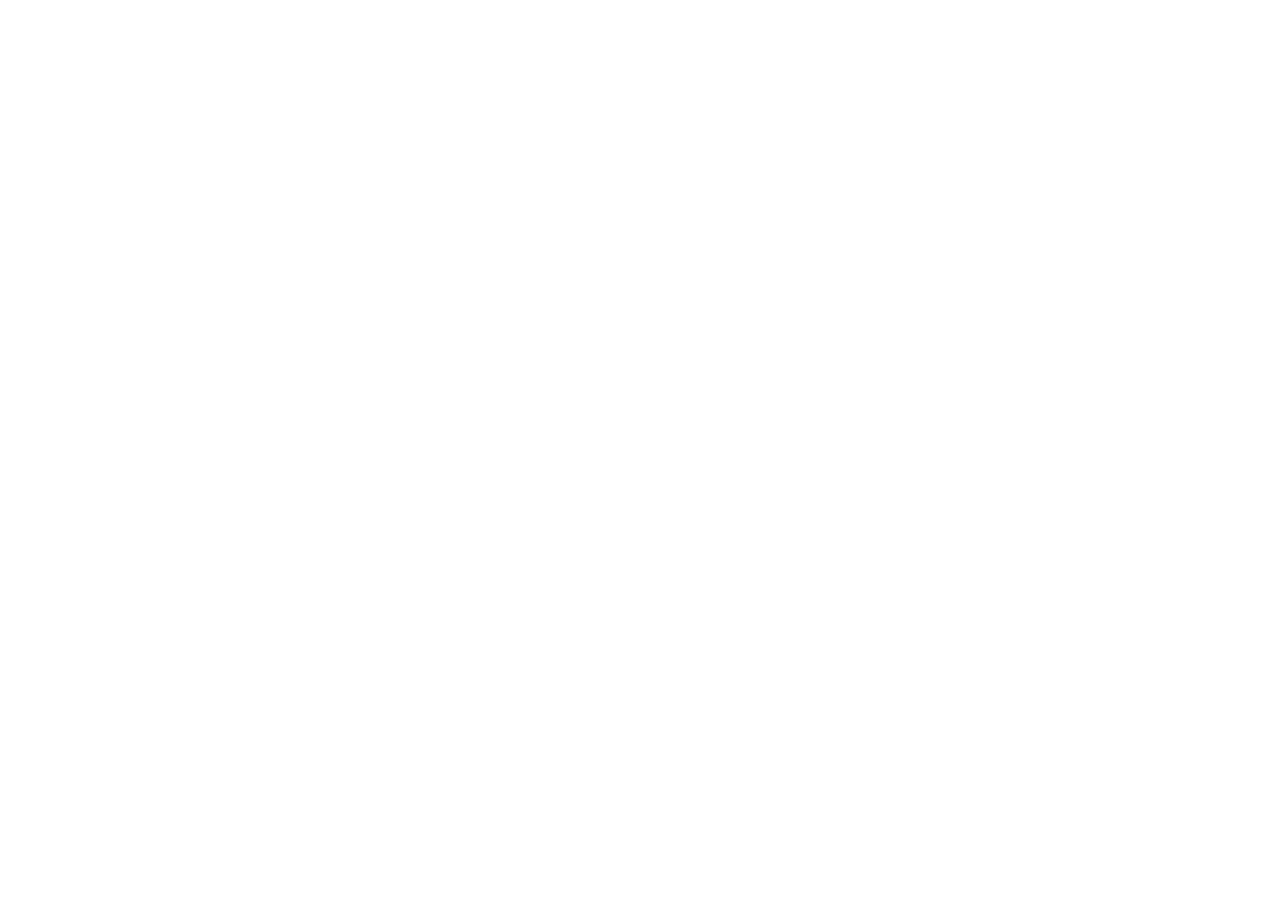
==== Grid-Assignment/Task-2/homepage/index.html @ a8da65e5 "task1" ====
<!DOCTYPE html>
<html lang="en">
<head>
    <meta charset="UTF-8">
    <meta http-equiv="X-UA-Compatible" content="IE=edge">
    <meta name="viewport" content="width=device-width, initial-scale=1.0">
    <title>homepage</title>
</head>

<body>
    
</body>
</html>
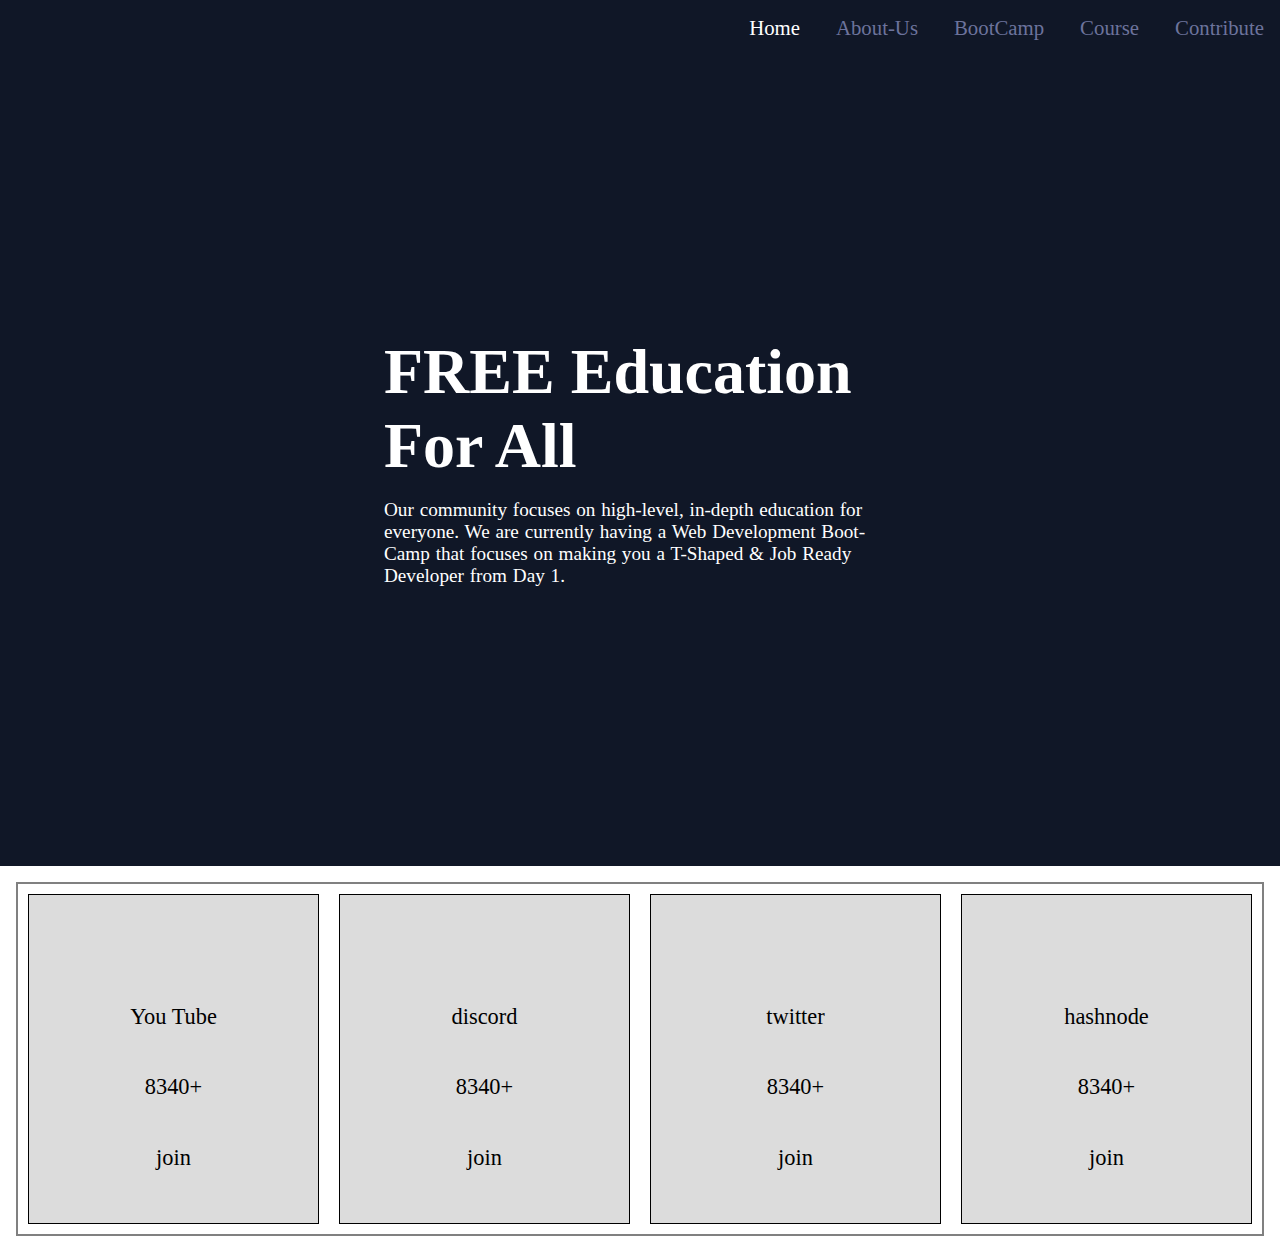
==== commit 53c67961: "homepage" ====
--- a/Grid-Assignment/Task-2/homepage/index.html
+++ b/Grid-Assignment/Task-2/homepage/index.html
@@ -5,9 +5,86 @@
     <meta http-equiv="X-UA-Compatible" content="IE=edge">
     <meta name="viewport" content="width=device-width, initial-scale=1.0">
     <title>homepage</title>
+    <link rel="stylesheet" href="style.css">
 </head>
 
 <body>
-    
+    <div class="container">
+        <div class="logo">
+            <a href="">
+
+                <img src="https://virtualtechschool.org/static/images/logo-dark.svg" alt="">
+            </a>
+        </div>
+        
+         <div class="navbar">
+            <ul>
+                <li>
+                    <a class="nav-link active" href="">Home</a>
+                </li>
+                <li>
+                    <a class="nav-link" href="">About-Us</a>
+                </li>
+                <li>
+                    <a class="nav-link" href="">
+                        BootCamp
+                    </a>
+                </li>
+                <li>
+                    <a  class="nav-link"href="">Course</a>
+                </li>
+                <li>
+                    <a class="nav-link" href="">Contribute</a>
+                </li>
+            </ul>
+         </div>
+
+    </div>
+
+    <section class="header">
+        <div class="header-text">
+            <h1>FREE Education For All</h1>
+            <p>Our community focuses on high-level, in-depth education for everyone. We are currently having a Web Development Boot-Camp that focuses on making you a T-Shaped & Job Ready Developer from Day 1.</p>
+        </div>
+        <div class="header-img">
+            <img src="https://virtualtechschool.org/static/images/t-shaped.webp" alt="">
+        </div>
+    </section>
+
+    <section id="grid">
+        <div class="box" id="box1">
+            <div class="small-box">
+                <img src="https://virtualtechschool.org/static/images/youtube.svg" alt="">
+            </div>
+            <div class="small-box">You Tube</div>
+            <div class="small-box">8340+</div>
+            <div class="small-box">join</div>
+        </div>
+        <div class="box" id="box2">
+            <div class="small-box">
+                <img src="https://virtualtechschool.org/static/images/discord.svg" alt="">
+            </div>
+            <div class="small-box">discord</div>
+            <div class="small-box">8340+</div>
+            <div class="small-box">join</div>
+        </div>
+        <div class="box" id="box3">
+            <div class="small-box">
+                <img src="https://virtualtechschool.org/static/images/twitter.svg" alt="">
+            </div>
+            <div class="small-box">twitter</div>
+            <div class="small-box">8340+</div>
+            <div class="small-box">join</div>
+        </div>
+        <div class="box" id="box4">
+            <div class="small-box">
+                <img src="https://virtualtechschool.org/static/images/hashnode.svg" alt="">
+            </div>
+            <div class="small-box">hashnode</div>
+            <div class="small-box">8340+</div>
+            <div class="small-box">join</div>
+        </div>
+    </section>
+
 </body>
 </html>--- a/Grid-Assignment/Task-2/homepage/style.css
+++ b/Grid-Assignment/Task-2/homepage/style.css
@@ -0,0 +1,96 @@
+*{
+    margin: 0;
+    padding: 0;
+    box-sizing: border-box;
+}
+
+.container{
+    display: flex;
+    justify-content: space-between;
+    align-items: center;
+    background-color: #101727;
+}
+
+ul{
+    list-style: none;
+}
+
+li{
+    display: inline-block;
+    padding: 1rem;
+}
+
+.nav-link {
+    text-decoration: none;
+    font-size: 1.3rem;
+    color: #6c739c;
+}
+
+.active {
+    color: #fff;
+}
+
+
+.container .logo a img {
+    width: 250px;
+    padding: 1rem;
+
+}
+
+
+.header {
+    background-color: #101727;
+    display: flex;
+    justify-content: center;
+    align-items: center;
+    height: 90vh;
+}
+
+.header .header-img img {
+    width: 500px;
+}
+
+.header .header-text{
+    width: 40%;
+    padding-right: 1rem;
+    color: #FFf;
+}
+
+.header .header-text h1{
+    font-size: 4rem;
+}
+
+.header .header-text p{
+    word-spacing: 1px;
+    font-size: 1.2rem;
+    font-weight: 500;
+    padding-top: 1rem;
+    width: 500px;
+}
+
+
+#grid{
+    display: grid;
+    grid-template-columns: repeat(4,1fr);
+    grid-auto-rows: 350px;
+   border: 2px solid gray;
+   margin: 1rem;
+}
+
+.box{
+    background-color: gainsboro;
+  border: 1px solid;
+  margin: 10px;
+  font-size: 1.4rem;
+}
+
+.small-box{
+    margin: 2.4rem;
+    height: 2rem;
+    text-align: center;
+}
+
+
+.small-box img {
+    width: 50px;
+}